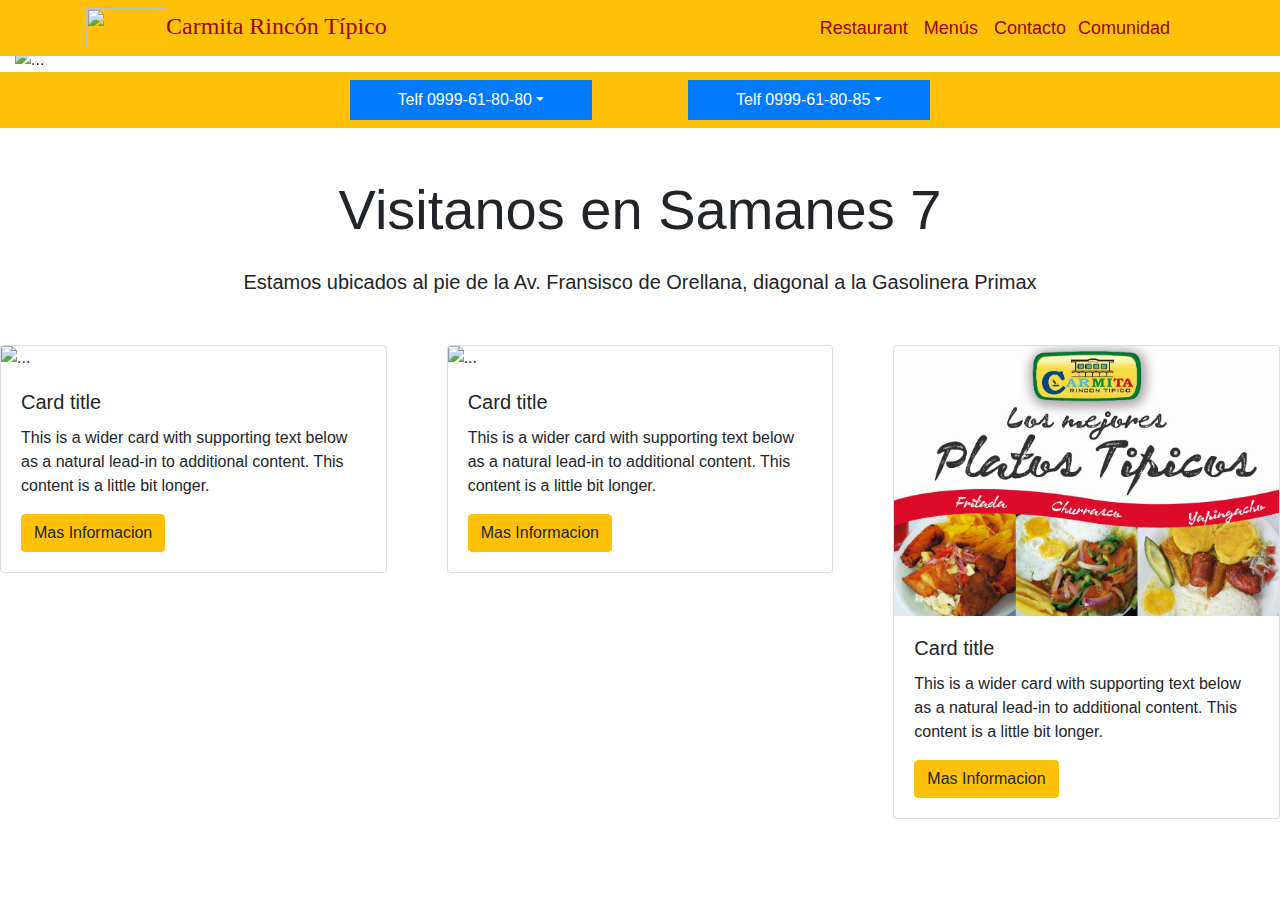
==== carmita1.html @ eb8acb11 "archivo iniciial" ====
<!doctype html>
<html lang="es">
  <head>
    <!-- Required meta tags -->
    <meta charset="utf-8">
    <meta name="viewport" content="width=device-width, initial-scale=1, shrink-to-fit=no">

    <!-- Bootstrap CSS -->
    <link rel="stylesheet" href="https://stackpath.bootstrapcdn.com/bootstrap/4.4.1/css/bootstrap.min.css" integrity="sha384-Vkoo8x4CGsO3+Hhxv8T/Q5PaXtkKtu6ug5TOeNV6gBiFeWPGFN9MuhOf23Q9Ifjh" crossorigin="anonymous">
    <link rel="stylesheet" href="css/fuentes.css">
    <title>Proyecto 3</title>
    <style> 
      @font-face {
        font-family: itchighlander;
        src: url(css/itchighlander.TTF);
      }
      .font-logo {
        font-family: itchighlander;
        color:rgb(150, 5, 5);
        font-size: 24px;
      }
      .font-menu {
        font-family: arial;
        color:rgb(150, 5, 5);
        font-size: 18px;
      }
    </style>

  </head>

 
  <body>

      <div class="navbar-dark bg-warning fixed-top">            <!-- NAVBAR -->
        <nav class="navbar navbar-expand-sm bg-warning container">            
          <a class="font-logo" class="navbar-brand" href="#"><img src="img/logo.svg" width="80" height="40" class="d-inline-block align-middle" alt="">Carmita Rincón Típico</a>

                            <!-- Boton Hamburguesa para Pantallas mas Pequeñas -->
          <button class="navbar-toggler" type="button" data-toggle="collapse" data-target="#navbarSupportedContent" aria-controls="navbarSupportedContent" aria-expanded="false" aria-label="Toggle navigation">
            <span class="navbar-toggler-icon"></span>
          </button>
                                               <!-- MENU de OPCIONES DERECHA -->
          <div class="collapse navbar-collapse" id="navbarSupportedContent">
            <ul class="navbar-nav ml-auto">
              <li class="nav-item dropdown">                                                <!-- Item <DROPDOWN> Restaurant -->
                <a class="font-menu mr-2" class="nav-link dropdown-toggle" href="#" id="navbarDropdown3" role="button" data-toggle="dropdown" aria-haspopup="true" aria-expanded="false">Restaurant</a>
                <div class="dropdown-menu" aria-labelledby="navbarDropdown"> 
                  <a class="dropdown-item" href="#">Facebook</a>
                  <a class="dropdown-item" href="#">Instagram</a>
                  <a class="dropdown-item" href="#">Youtube</a>
                  <a class="dropdown-item" href="#">twitter</a>
                </div>    <!-- FIN del DropDown -->
                <li class="nav-item dropdown">                                                <!-- Item <DROPDOWN> Menus -->
                  <a class="font-menu mx-2" class="nav-link dropdown-toggle" href="#" id="navbarDropdown3" role="button" data-toggle="dropdown" aria-haspopup="true" aria-expanded="false">Menús</a>
                  <div class="dropdown-menu" aria-labelledby="navbarDropdown">            <!-- Definicion del Menu DropDown -->
                    <a class="dropdown-item" href="#">Facebook</a>
                    <a class="dropdown-item" href="#">Instagram</a>
                    <a class="dropdown-item" href="#">Youtube</a>
                    <a class="dropdown-item" href="#">twitter</a>
                  </div>    <!-- FIN del DropDown -->
                <li class="nav-item dropdown">                                                <!-- Item <DROPDOWN> Contacto-->
                <a class="font-menu mx-2" class="nav-link dropdown-toggle" href="#" id="navbarDropdown3" role="button" data-toggle="dropdown" aria-haspopup="true" aria-expanded="false">Contacto</a>
                <div class="dropdown-menu" aria-labelledby="navbarDropdown">            <!-- Definicion del Menu DropDown -->
                  <a class="dropdown-item" href="#">Facebook</a>
                  <a class="dropdown-item" href="#">Instagram</a>
                  <a class="dropdown-item" href="#">Youtube</a>
                  <a class="dropdown-item" href="#">twitter</a>
                </div>    <!-- FIN del DropDown -->
                <li class="nav-item dropdown">                                                <!-- Item <DROPDOWN> Redes Sociales-->
                  <a class="font-menu mr-4 ml-1" class="nav-link dropdown-toggle" href="#" id="navbarDropdown4" role="button" data-toggle="dropdown" aria-haspopup="true" aria-expanded="false">Comunidad</a>
                  <div class="dropdown-menu" aria-labelledby="navbarDropdown">
                    <a class="dropdown-item" href="#">Facebook</a>
                    <a class="dropdown-item" href="#">Instagram</a>
                    <a class="dropdown-item" href="#">Youtube</a>
                    <a class="dropdown-item" href="#">twitter</a>
                  </div>    <!-- FIN del DropDown -->
   
              </li>     
            </ul>
          </div><!-- FIN MENU de OPCIONES DERECHA -->
        </nav>
      </div>  <!-- FIN del NAVBAR -->

        <!---------------------- SLIDER ---------------------->
      <div class="container-fluid mt-5 pd-5">
        <div id="carouselExampleIndicators" class="carousel slide" data-ride="carousel">      <!-- Define  el Slider -->
          <ol class="carousel-indicators">                                                    <!-- Define la Lista Ordenada -->
            <li data-target="#carouselExampleIndicators" data-slide-to="0" class="active"></li>
            <li data-target="#carouselExampleIndicators" data-slide-to="1"></li>
            <li data-target="#carouselExampleIndicators" data-slide-to="2"></li>
            <li data-target="#carouselExampleIndicators" data-slide-to="3"></li>
            <li data-target="#carouselExampleIndicators" data-slide-to="4"></li>
            <li data-target="#carouselExampleIndicators" data-slide-to="5"></li>
            <li data-target="#carouselExampleIndicators" data-slide-to="6"></li>
          </ol>

          <div class="carousel-inner"> <!-- Imagenes del Carousel -->
            <div class="carousel-item active"><img src="img/1.JPG" class="d-block w-100" alt="..."></div>
            <div class="carousel-caption d-none d-sm-block"><h5 class="display-4"><b>Visitanos en Samanes 7</b></h5><h5>Estamos ubicados al pie de la Av. Fransisco de Orellana, diagonal a la Gasolinera Primax</h5></div>
            <div class="carousel-item"><img src="img/2.JPG" class="d-block w-100" alt="..."></div>
            <div class="carousel-caption d-none d-sm-block"><h5 class="display-4"><b>Visitanos en Samanes 7</b></h5><h5>Estamos ubicados al pie de la Av. Fransisco de Orellana, diagonal a la Gasolinera Primax</h5></div>
            <div class="carousel-item"><img src="img/3.JPG" class="d-block w-100" alt="..."></div>
            <div class="carousel-caption d-none d-sm-block"><h5 class="display-4"><b>Visitanos en Samanes 7</b></h5><h5>Estamos ubicados al pie de la Av. Fransisco de Orellana, diagonal a la Gasolinera Primax</h5></div>
            <div class="carousel-item"><img src="img/4.JPG" class="d-block w-100" alt="..."></div>
            <div class="carousel-caption d-none d-sm-block"><h5 class="display-4"><b>Visitanos en Samanes 7</b></h5><h5>Estamos ubicados al pie de la Av. Fransisco de Orellana, diagonal a la Gasolinera Primax</h5></div>
            <div class="carousel-item"><img src="img/5.JPG" class="d-block w-100" alt="..."></div>
            <div class="carousel-caption d-none d-sm-block"><h5 class="display-4"><b>Visitanos en Samanes 7</b></h5><h5>Estamos ubicados al pie de la Av. Fransisco de Orellana, diagonal a la Gasolinera Primax</h5></div>
            <div class="carousel-item"><img src="img/6.JPG" class="d-block w-100" alt="..."></div>
            <div class="carousel-caption d-none d-sm-block"><h5 class="display-4"><b>Visitanos en Samanes 7</b></h5><h5>Estamos ubicados al pie de la Av. Fransisco de Orellana, diagonal a la Gasolinera Primax</h5></div>
          </div> <!-- Imagenes del Carousel -->

          <a class="carousel-control-prev" href="#carouselExampleIndicators" role="button" data-slide="prev"> <!-- Boton de Imagen Previa del Carousel -->
            <span class="carousel-control-prev-icon" aria-hidden="true"></span>
            <span class="sr-only">Previous</span>
          </a> <!-- Boton de Imagen Previa del Carousel -->

          <a class="carousel-control-next" href="#carouselExampleIndicators" role="button" data-slide="next">    <!-- Boton de Imagen Siguiente del Carousel -->
            <span class="carousel-control-next-icon" aria-hidden="true"></span>
            <span class="sr-only">Next</span>
          </a> <!-- Boton de Imagen Siguiente del Carousel -->
        </div>  <!---------------------- FIN del SLIDER ---------------------->
      </div>  
        

                                            <!-- Seccion Telefonos Celulares -->
        <div class="navbar-dark bg-warning">
          <nav class="navbar navbar-expand-sm navbar-primary bg-warning container">
            <ul class="navbar-nav m-auto ">
              <li class="nav-item dropdown">    <!-- Item <DROPDOWN> 0999618080 -->
                <a class="nav-link dropdown-toggle active bg-primary mx-5 px-5" href="#" id="navbarDropdown80" role="button" data-toggle="dropdown" aria-haspopup="true" aria-expanded="false">Telf 0999-61-80-80</a>
                <div class="dropdown-menu" aria-labelledby="navbarDropdown"> 
                  <a class="dropdown-item" href="#">Llamada Celular</a>
                  <a class="dropdown-item" href="#">Mensaje Whatsapp</a>
                  <a class="dropdown-item" href="#">Llamada Whatsapp</a>
                </div>    <!-- FIN del DropDown -->
              </li>   
              <li class="nav-item dropdown">    <!-- Item <DROPDOWN> 0999618085 -->
                <a class="nav-link dropdown-toggle active bg-primary mx-5 px-5" href="#" id="navbarDropdown85" role="button" data-toggle="dropdown" aria-haspopup="true" aria-expanded="false">Telf 0999-61-80-85</a>
                <div class="dropdown-menu" aria-labelledby="navbarDropdown"> 
                  <a class="dropdown-item" href="#">Llamada Celular</a>
                  <a class="dropdown-item" href="#">Mensaje Whatsapp</a>
                  <a class="dropdown-item" href="#">Llamada Whatsapp</a>
                </div>    <!-- FIN del DropDown -->
              </li>   
            </ul> 
          </nav>
        </div>

              <!-- FIN Seccion Telefonos Celulares -->

                                                <!-- SECTION UNO -->
      <section class="container my-5">
        <h2 class="display-4 text-center">Visitanos en Samanes 7</h2>
        <p class="lead text-center my-4">Estamos ubicados al pie de la Av. Fransisco de Orellana, diagonal a la Gasolinera Primax</p>
      </section>

        <!-- CARDS  -->
        <div class="card-deck">
          <div class="row">           <!-- FILAS del ROW -->
            <div class="col-md-4">
              <div class="card">
                <img src="img/1.JPG" class="card-img-top" alt="...">
                <div class="card-body">
                  <h5 class="card-title">Card title</h5>
                  <p class="card-text">This is a wider card with supporting text below as a natural lead-in to additional content. This content is a little bit longer.</p>
                  <button type="button" class="btn btn-warning">Mas Informacion</button>
                </div>
              </div>
            </div>
            <div class="col-md-4">
              <div class="card">
                <img src="img/3.JPG" class="card-img-top" alt="...">
                <div class="card-body">
                  <h5 class="card-title">Card title</h5>
                  <p class="card-text">This is a wider card with supporting text below as a natural lead-in to additional content. This content is a little bit longer.</p>
                  <button type="button" class="btn btn-warning">Mas Informacion</button>
                </div>
              </div>
            </div>
            <div class="col-md-4">
              <div class="card">
                <img src="img/5.JPG" class="card-img-top" alt="...">
                <div class="card-body">
                  <h5 class="card-title">Card title</h5>
                  <p class="card-text">This is a wider card with supporting text below as a natural lead-in to additional content. This content is a little bit longer.</p>
                  <button type="button" class="btn btn-warning">Mas Informacion</button>
                </div>
              </div>
            </div>
          </div>   <!-- fin FILAS del ROW -->
        </div>                                               



    
<!------------------------------------------------------>
    <!-- Optional JavaScript -->
    <!-- jQuery first, then Popper.js, then Bootstrap JS -->
    <script src="https://code.jquery.com/jquery-3.2.1.slim.min.js" integrity="sha384-KJ3o2DKtIkvYIK3UENzmM7KCkRr/rE9/Qpg6aAZGJwFDMVNA/GpGFF93hXpG5KkN" crossorigin="anonymous"></script>
    <script src="https://cdnjs.cloudflare.com/ajax/libs/popper.js/1.12.9/umd/popper.min.js" integrity="sha384-ApNbgh9B+Y1QKtv3Rn7W3mgPxhU9K/ScQsAP7hUibX39j7fakFPskvXusvfa0b4Q" crossorigin="anonymous"></script>
    <script src="https://maxcdn.bootstrapcdn.com/bootstrap/4.0.0/js/bootstrap.min.js" integrity="sha384-JZR6Spejh4U02d8jOt6vLEHfe/JQGiRRSQQxSfFWpi1MquVdAyjUar5+76PVCmYl" crossorigin="anonymous"></script>
  </body>
</html>
---- css/fuentes.css ----
@font-face{
    font-family:itchighlander;
    src:url(css/itchighlander.ttf);
}
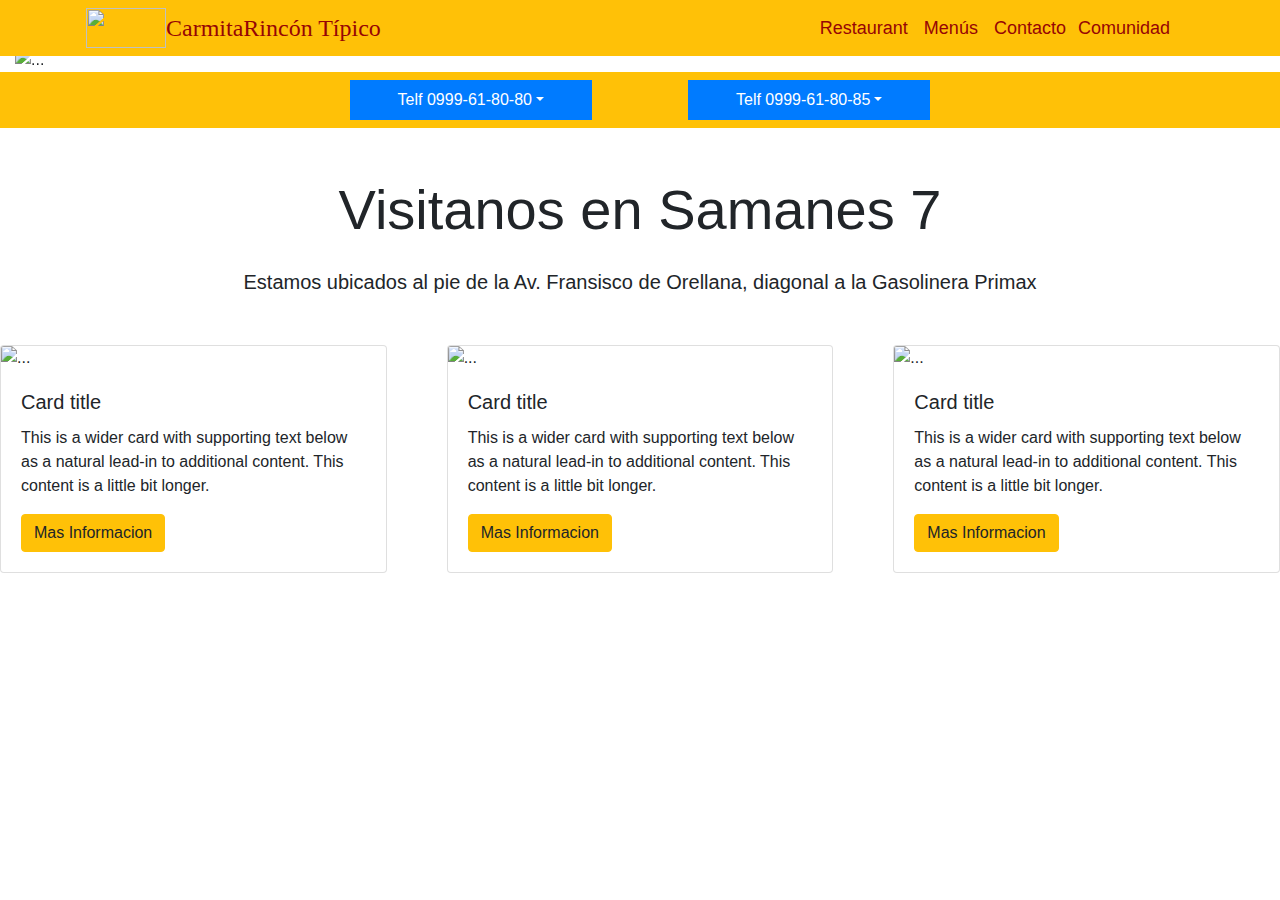
==== commit 09b2c488: "ultima copiay" ====
--- a/carmita1.html
+++ b/carmita1.html
@@ -30,11 +30,14 @@
 
  
   <body>
-
+<div>
+  
+</div>
       <div class="navbar-dark bg-warning fixed-top">            <!-- NAVBAR -->
         <nav class="navbar navbar-expand-sm bg-warning container">            
-          <a class="font-logo" class="navbar-brand" href="#"><img src="img/logo.svg" width="80" height="40" class="d-inline-block align-middle" alt="">Carmita Rincón Típico</a>
-
+          <a class="font-logo" class="navbar-brand" href="#"><img src="img/logo.svg" width="80" height="40" class="d-inline-block align-middle" alt=""></a>
+          <a class="font-logo" class="navbar-brand bg-primary" href="#"> Carmita </a>
+          <a class="font-logo" class="navbar-brand bg-info" href="#"> Rincón Típico</a>
                             <!-- Boton Hamburguesa para Pantallas mas Pequeñas -->
           <button class="navbar-toggler" type="button" data-toggle="collapse" data-target="#navbarSupportedContent" aria-controls="navbarSupportedContent" aria-expanded="false" aria-label="Toggle navigation">
             <span class="navbar-toggler-icon"></span>
